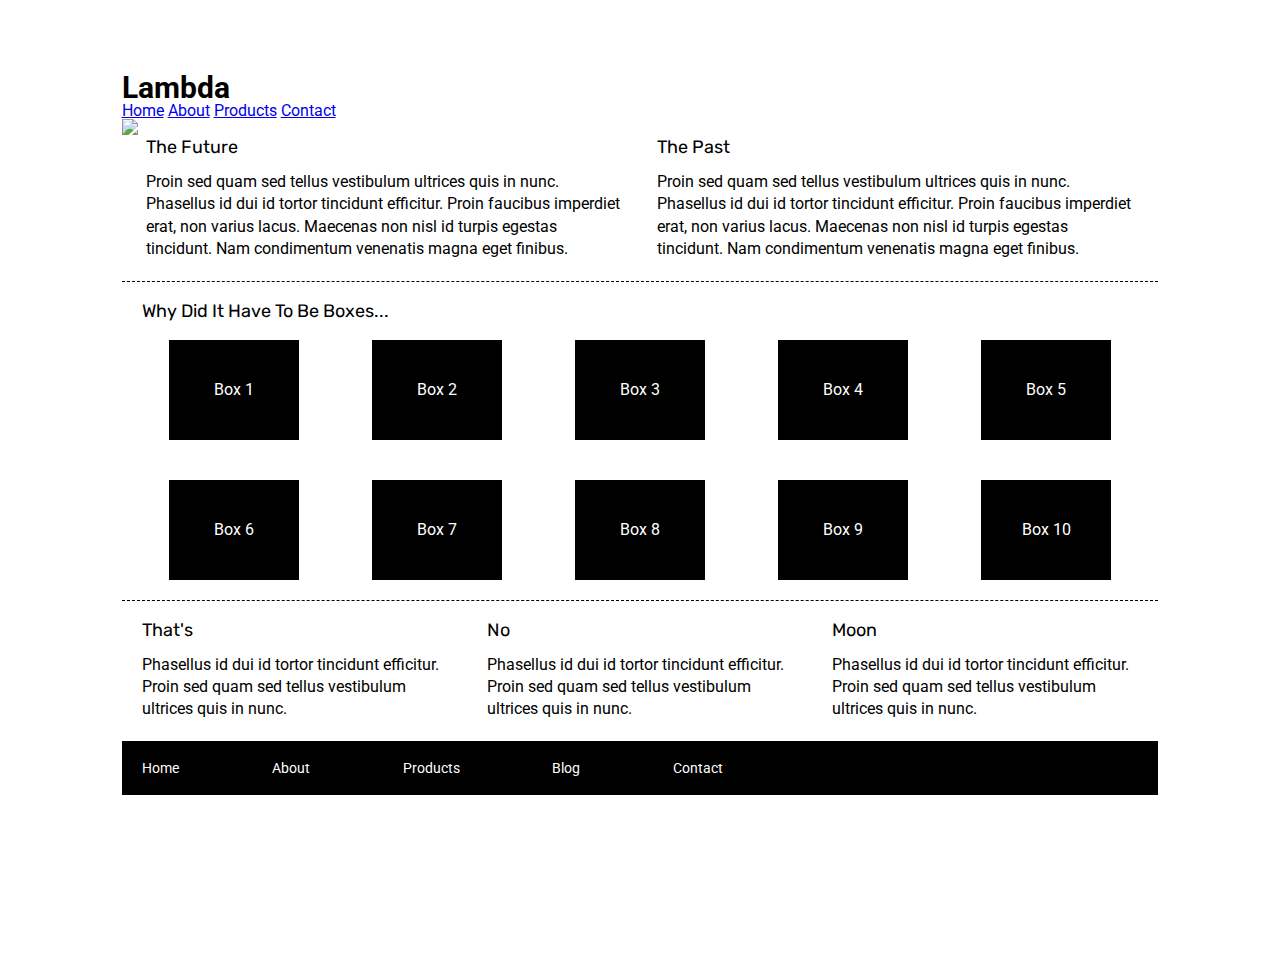
==== index.html @ 2d07ae0b "savepoint1" ====
<!doctype html>

<html lang="en">
<head>
    <link rel="stylesheet" href="./css/index.css"/>
  <meta charset="utf-8">

  <title>Sprint Challenge - Home</title>

  <link href="https://fonts.googleapis.com/css?family=Roboto|Rubik" rel="stylesheet">
  <link rel="stylesheet" href="css/index.css">

</head>

<body>
    <h1>Lambda</h1>
        <nav>
            <a class="home" href="#">Home</a>
            <a class="about" href='./about.html'>About</a>
            <a class="products" href="#">Products</a>
            <a class="blog" href="#">Contact</a>
        </nav>
        <img src="https://picsum.photos/2000/300"/>
   
        <section class="top-content">
           
            <div class="text-container">
                <h2>The Future</h2>
                <p>Proin sed quam sed tellus vestibulum ultrices quis in nunc. Phasellus id dui id tortor tincidunt efficitur. Proin faucibus imperdiet erat, non varius lacus. Maecenas non nisl id turpis egestas tincidunt. Nam condimentum venenatis magna eget finibus.</p>
            </div>
            <div class="text-container">
                <h2>The Past</h2>
                <p>Proin sed quam sed tellus vestibulum ultrices quis in nunc. Phasellus id dui id tortor tincidunt efficitur. Proin faucibus imperdiet erat, non varius lacus. Maecenas non nisl id turpis egestas tincidunt. Nam condimentum venenatis magna eget finibus.</p>
            </div>
        </section>
        
        <section class="middle-content">
        
            <h2>Why Did It Have To Be Boxes...</h2>
            
            <div class="boxes">
                <div class="box">Box 1</div>
                <div class="box">Box 2</div>
                <div class="box">Box 3</div>
                <div class="box">Box 4</div>
                <div class="box">Box 5</div>
                <div class="box">Box 6</div>
                <div class="box">Box 7</div>
                <div class="box">Box 8</div>
                <div class="box">Box 9</div>
                <div class="box">Box 10</div>
            </div>
        
        </section>

        <section class="bottom-content">

            <div class="text-container">
                <h2>That's</h2>
                <p>Phasellus id dui id tortor tincidunt efficitur. Proin sed quam sed tellus vestibulum ultrices quis in nunc.</p>
            </div>
            <div class="text-container">
                <h2>No</h2>
                <p>Phasellus id dui id tortor tincidunt efficitur. Proin sed quam sed tellus vestibulum ultrices quis in nunc.</p>
            </div>
            <div class="text-container">
                <h2>Moon</h2>
                <p>Phasellus id dui id tortor tincidunt efficitur. Proin sed quam sed tellus vestibulum ultrices quis in nunc.</p>
            </div>

        </section>
        <div class="foot">
        
        <footer>
            <nav>
                <a href="#">Home</a>
                <a href="./about.html">About</a>
                <a href="#">Products</a>
                <a href="#">Blog</a>
                <a href="#">Contact</a>
            </nav>
        </footer></div>
    </div><!-- container -->        
</body>
</html>
---- css/index.css ----
/* http://meyerweb.com/eric/tools/css/reset/ 
   v2.0 | 20110126
   License: none (public domain)
*/

html,
body,
div,
span,
applet,
object,
iframe,
h1,
h2,
h3,
h4,
h5,
h6,
p,
blockquote,
pre,
a,
abbr,
acronym,
address,
big,
cite,
code,
del,
dfn,
em,
img,
ins,
kbd,
q,
s,
samp,
small,
strike,
strong,
sub,
sup,
tt,
var,
b,
u,
i,
center,
dl,
dt,
dd,
ol,
ul,
li,
fieldset,
form,
label,
legend,
table,
caption,
tbody,
tfoot,
thead,
tr,
th,
td,
article,
aside,
canvas,
details,
embed,
figure,
figcaption,
footer,
header,
hgroup,
menu,
nav,
output,
ruby,
section,
summary,
time,
mark,
audio,
video {
  margin: 0;
  padding: 0;
  border: 0;
  font-size: 100%;
  font: inherit;
  vertical-align: baseline;
}
/* HTML5 display-role reset for older browsers */
article,
aside,
details,
figcaption,
figure,
footer,
header,
hgroup,
menu,
nav,
section {
  display: block;
}
body {
  line-height: 1;
}
ol,
ul {
  list-style: none;
}
blockquote,
q {
  quotes: none;
}
blockquote:before,
blockquote:after,
q:before,
q:after {
  content: "";
  content: none;
}
table {
  border-collapse: collapse;
  border-spacing: 0;
}

* {
  box-sizing: border-box;
}

html,
body {
  height: 100%;
  font-family: "Roboto", sans-serif;
  border: hidden;
  margin: 3% 5% 0 5%;
}

h1 {
  font-size: 30px;
  font-weight: bold;
}

h2,
h3,
h4,
h5 {
  font-size: 18px;
  margin-bottom: 15px;
  font-family: "Rubik", sans-serif;
}

p {
  line-height: 1.4;
}

.container {
  width: 800px;
  margin: 0 auto;
}

.top-content {
  display: flex;
  flex-wrap: wrap;
  justify-content: space-evenly;
  margin-bottom: 20px;
  border-bottom: 1px dashed black;
}

.top-content .text-container {
  width: 48%;
  padding: 0 1%;
  padding-bottom: 20px;
}

.middle-content {
  margin-bottom: 20px;
  border-bottom: 1px dashed black;
}

.middle-content h2 {
  padding: 0 2%;
  margin-bottom: 0;
}

.middle-content .boxes {
  display: flex;
  flex-wrap: wrap;
  justify-content: space-evenly;
}

.middle-content .boxes .box {
  width: 12.5%;
  height: 100px;
  background: black;
  margin: 20px 2.5%;
  color: white;
  display: flex;
  align-items: center;
  justify-content: center;
}

.bottom-content {
  display: flex;
  margin: 0 2% 20px;
  justify-content: space-around;
}

.bottom-content .text-container {
  padding-right: 4%;
}

.bottom-content .text-container:last-child {
  padding-right: 0;
}

footer {
  width: 100%;
  background: black;
}

footer nav {
  width: 60%;
  display: flex;
  justify-content: space-between;
  align-items: center;
  padding: 20px 2%;
  font-size: 14px;
}

footer nav a {
  color: white;
  text-decoration: none;
}
---- css/index.css ----
/* http://meyerweb.com/eric/tools/css/reset/ 
   v2.0 | 20110126
   License: none (public domain)
*/

html,
body,
div,
span,
applet,
object,
iframe,
h1,
h2,
h3,
h4,
h5,
h6,
p,
blockquote,
pre,
a,
abbr,
acronym,
address,
big,
cite,
code,
del,
dfn,
em,
img,
ins,
kbd,
q,
s,
samp,
small,
strike,
strong,
sub,
sup,
tt,
var,
b,
u,
i,
center,
dl,
dt,
dd,
ol,
ul,
li,
fieldset,
form,
label,
legend,
table,
caption,
tbody,
tfoot,
thead,
tr,
th,
td,
article,
aside,
canvas,
details,
embed,
figure,
figcaption,
footer,
header,
hgroup,
menu,
nav,
output,
ruby,
section,
summary,
time,
mark,
audio,
video {
  margin: 0;
  padding: 0;
  border: 0;
  font-size: 100%;
  font: inherit;
  vertical-align: baseline;
}
/* HTML5 display-role reset for older browsers */
article,
aside,
details,
figcaption,
figure,
footer,
header,
hgroup,
menu,
nav,
section {
  display: block;
}
body {
  line-height: 1;
}
ol,
ul {
  list-style: none;
}
blockquote,
q {
  quotes: none;
}
blockquote:before,
blockquote:after,
q:before,
q:after {
  content: "";
  content: none;
}
table {
  border-collapse: collapse;
  border-spacing: 0;
}

* {
  box-sizing: border-box;
}

html,
body {
  height: 100%;
  font-family: "Roboto", sans-serif;
  border: hidden;
  margin: 3% 5% 0 5%;
}

h1 {
  font-size: 30px;
  font-weight: bold;
}

h2,
h3,
h4,
h5 {
  font-size: 18px;
  margin-bottom: 15px;
  font-family: "Rubik", sans-serif;
}

p {
  line-height: 1.4;
}

.container {
  width: 800px;
  margin: 0 auto;
}

.top-content {
  display: flex;
  flex-wrap: wrap;
  justify-content: space-evenly;
  margin-bottom: 20px;
  border-bottom: 1px dashed black;
}

.top-content .text-container {
  width: 48%;
  padding: 0 1%;
  padding-bottom: 20px;
}

.middle-content {
  margin-bottom: 20px;
  border-bottom: 1px dashed black;
}

.middle-content h2 {
  padding: 0 2%;
  margin-bottom: 0;
}

.middle-content .boxes {
  display: flex;
  flex-wrap: wrap;
  justify-content: space-evenly;
}

.middle-content .boxes .box {
  width: 12.5%;
  height: 100px;
  background: black;
  margin: 20px 2.5%;
  color: white;
  display: flex;
  align-items: center;
  justify-content: center;
}

.bottom-content {
  display: flex;
  margin: 0 2% 20px;
  justify-content: space-around;
}

.bottom-content .text-container {
  padding-right: 4%;
}

.bottom-content .text-container:last-child {
  padding-right: 0;
}

footer {
  width: 100%;
  background: black;
}

footer nav {
  width: 60%;
  display: flex;
  justify-content: space-between;
  align-items: center;
  padding: 20px 2%;
  font-size: 14px;
}

footer nav a {
  color: white;
  text-decoration: none;
}
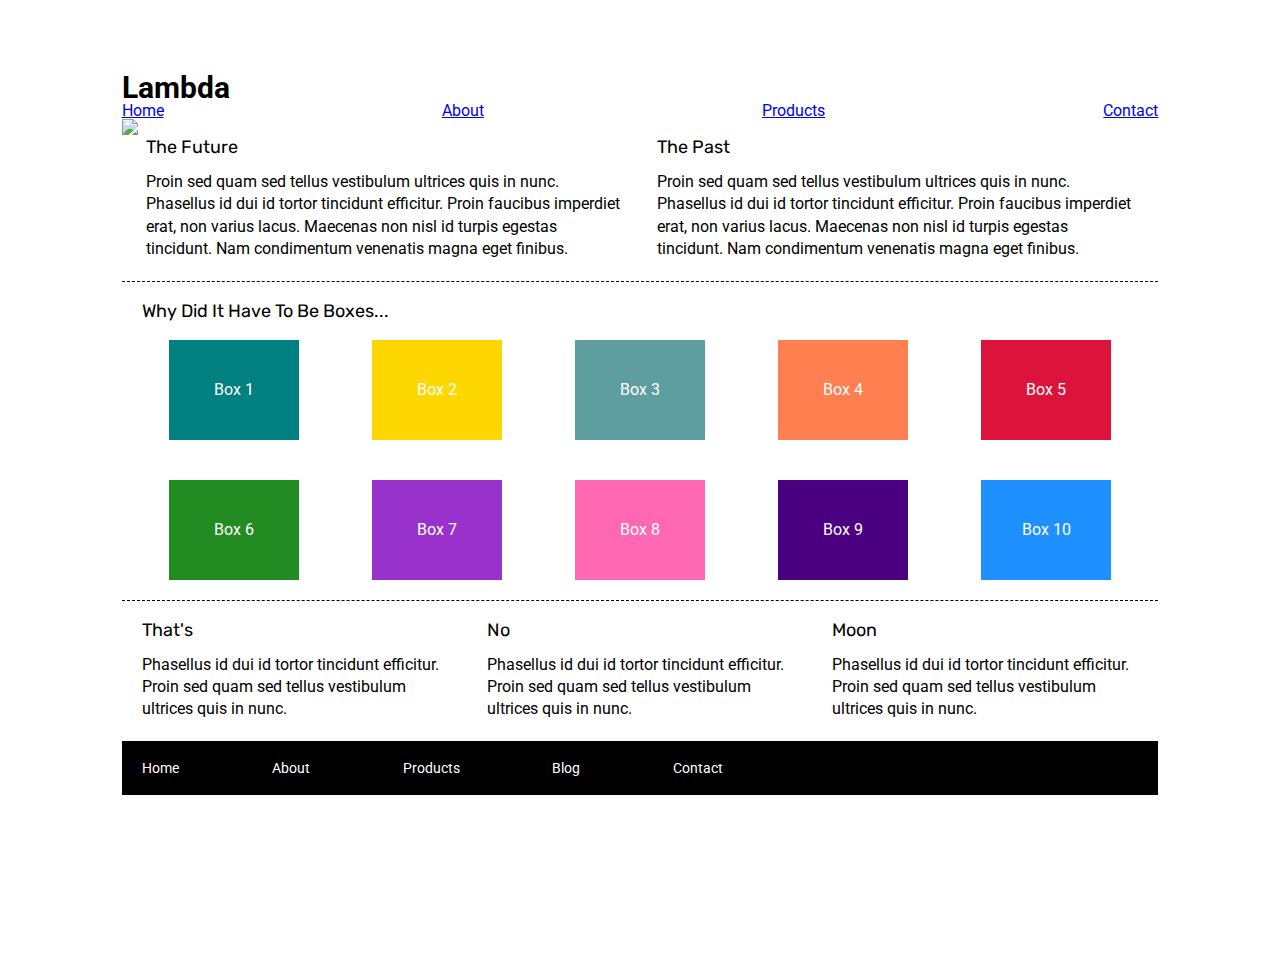
==== commit f0c3e102: "savepoint2" ====
--- a/index.html
+++ b/index.html
@@ -13,14 +13,15 @@
 </head>
 
 <body>
+    <div class="top">
     <h1>Lambda</h1>
         <nav>
             <a class="home" href="#">Home</a>
             <a class="about" href='./about.html'>About</a>
             <a class="products" href="#">Products</a>
             <a class="blog" href="#">Contact</a>
-        </nav>
-        <img src="https://picsum.photos/2000/300"/>
+        </nav></div>
+        <img src="https://picsum.photos/1550/300"/>
    
         <section class="top-content">
            
@@ -39,16 +40,16 @@
             <h2>Why Did It Have To Be Boxes...</h2>
             
             <div class="boxes">
-                <div class="box">Box 1</div>
-                <div class="box">Box 2</div>
-                <div class="box">Box 3</div>
-                <div class="box">Box 4</div>
-                <div class="box">Box 5</div>
-                <div class="box">Box 6</div>
-                <div class="box">Box 7</div>
-                <div class="box">Box 8</div>
-                <div class="box">Box 9</div>
-                <div class="box">Box 10</div>
+                <div class="box1">Box 1</div>
+                <div class="box2">Box 2</div>
+                <div class="box3">Box 3</div>
+                <div class="box4">Box 4</div>
+                <div class="box5">Box 5</div>
+                <div class="box6">Box 6</div>
+                <div class="box7">Box 7</div>
+                <div class="box8">Box 8</div>
+                <div class="box9">Box 9</div>
+                <div class="box10">Box 10</div>
             </div>
         
         </section>
--- a/css/index.css
+++ b/css/index.css
@@ -139,6 +139,10 @@
   border: hidden;
   margin: 3% 5% 0 5%;
 }
+nav {
+  display: flex;
+  justify-content: space-between;
+}
 
 h1 {
   font-size: 30px;
@@ -193,17 +197,106 @@
   justify-content: space-evenly;
 }
 
-.middle-content .boxes .box {
-  width: 12.5%;
-  height: 100px;
-  background: black;
-  margin: 20px 2.5%;
-  color: white;
-  display: flex;
-  align-items: center;
-  justify-content: center;
-}
-
+.middle-content .boxes .box1 {
+  width: 12.5%;
+  height: 100px;
+  background: teal;
+  margin: 20px 2.5%;
+  color: white;
+  display: flex;
+  align-items: center;
+  justify-content: center;
+}
+.middle-content .boxes .box2 {
+  width: 12.5%;
+  height: 100px;
+  background: gold;
+  margin: 20px 2.5%;
+  color: white;
+  display: flex;
+  align-items: center;
+  justify-content: center;
+}
+.middle-content .boxes .box3 {
+  width: 12.5%;
+  height: 100px;
+  background: cadetblue;
+  margin: 20px 2.5%;
+  color: white;
+  display: flex;
+  align-items: center;
+  justify-content: center;
+}
+.middle-content .boxes .box4 {
+  width: 12.5%;
+  height: 100px;
+  background: coral;
+  margin: 20px 2.5%;
+  color: white;
+  display: flex;
+  align-items: center;
+  justify-content: center;
+}
+.middle-content .boxes .box5 {
+  width: 12.5%;
+  height: 100px;
+  background: crimson;
+  margin: 20px 2.5%;
+  color: white;
+  display: flex;
+  align-items: center;
+  justify-content: center;
+}
+.middle-content .boxes .box6 {
+  width: 12.5%;
+  height: 100px;
+  background: forestgreen;
+  margin: 20px 2.5%;
+  color: white;
+  display: flex;
+  align-items: center;
+  justify-content: center;
+}
+.middle-content .boxes .box7 {
+  width: 12.5%;
+  height: 100px;
+  background: darkorchid;
+  margin: 20px 2.5%;
+  color: white;
+  display: flex;
+  align-items: center;
+  justify-content: center;
+}
+.middle-content .boxes .box8 {
+  width: 12.5%;
+  height: 100px;
+  background: hotpink;
+  margin: 20px 2.5%;
+  color: white;
+  display: flex;
+  align-items: center;
+  justify-content: center;
+}
+.middle-content .boxes .box9 {
+  width: 12.5%;
+  height: 100px;
+  background: indigo;
+  margin: 20px 2.5%;
+  color: white;
+  display: flex;
+  align-items: center;
+  justify-content: center;
+}
+.middle-content .boxes .box10 {
+  width: 12.5%;
+  height: 100px;
+  background: dodgerblue;
+  margin: 20px 2.5%;
+  color: white;
+  display: flex;
+  align-items: center;
+  justify-content: center;
+}
 .bottom-content {
   display: flex;
   margin: 0 2% 20px;
--- a/css/index.css
+++ b/css/index.css
@@ -139,6 +139,10 @@
   border: hidden;
   margin: 3% 5% 0 5%;
 }
+nav {
+  display: flex;
+  justify-content: space-between;
+}
 
 h1 {
   font-size: 30px;
@@ -193,17 +197,106 @@
   justify-content: space-evenly;
 }
 
-.middle-content .boxes .box {
-  width: 12.5%;
-  height: 100px;
-  background: black;
-  margin: 20px 2.5%;
-  color: white;
-  display: flex;
-  align-items: center;
-  justify-content: center;
-}
-
+.middle-content .boxes .box1 {
+  width: 12.5%;
+  height: 100px;
+  background: teal;
+  margin: 20px 2.5%;
+  color: white;
+  display: flex;
+  align-items: center;
+  justify-content: center;
+}
+.middle-content .boxes .box2 {
+  width: 12.5%;
+  height: 100px;
+  background: gold;
+  margin: 20px 2.5%;
+  color: white;
+  display: flex;
+  align-items: center;
+  justify-content: center;
+}
+.middle-content .boxes .box3 {
+  width: 12.5%;
+  height: 100px;
+  background: cadetblue;
+  margin: 20px 2.5%;
+  color: white;
+  display: flex;
+  align-items: center;
+  justify-content: center;
+}
+.middle-content .boxes .box4 {
+  width: 12.5%;
+  height: 100px;
+  background: coral;
+  margin: 20px 2.5%;
+  color: white;
+  display: flex;
+  align-items: center;
+  justify-content: center;
+}
+.middle-content .boxes .box5 {
+  width: 12.5%;
+  height: 100px;
+  background: crimson;
+  margin: 20px 2.5%;
+  color: white;
+  display: flex;
+  align-items: center;
+  justify-content: center;
+}
+.middle-content .boxes .box6 {
+  width: 12.5%;
+  height: 100px;
+  background: forestgreen;
+  margin: 20px 2.5%;
+  color: white;
+  display: flex;
+  align-items: center;
+  justify-content: center;
+}
+.middle-content .boxes .box7 {
+  width: 12.5%;
+  height: 100px;
+  background: darkorchid;
+  margin: 20px 2.5%;
+  color: white;
+  display: flex;
+  align-items: center;
+  justify-content: center;
+}
+.middle-content .boxes .box8 {
+  width: 12.5%;
+  height: 100px;
+  background: hotpink;
+  margin: 20px 2.5%;
+  color: white;
+  display: flex;
+  align-items: center;
+  justify-content: center;
+}
+.middle-content .boxes .box9 {
+  width: 12.5%;
+  height: 100px;
+  background: indigo;
+  margin: 20px 2.5%;
+  color: white;
+  display: flex;
+  align-items: center;
+  justify-content: center;
+}
+.middle-content .boxes .box10 {
+  width: 12.5%;
+  height: 100px;
+  background: dodgerblue;
+  margin: 20px 2.5%;
+  color: white;
+  display: flex;
+  align-items: center;
+  justify-content: center;
+}
 .bottom-content {
   display: flex;
   margin: 0 2% 20px;
